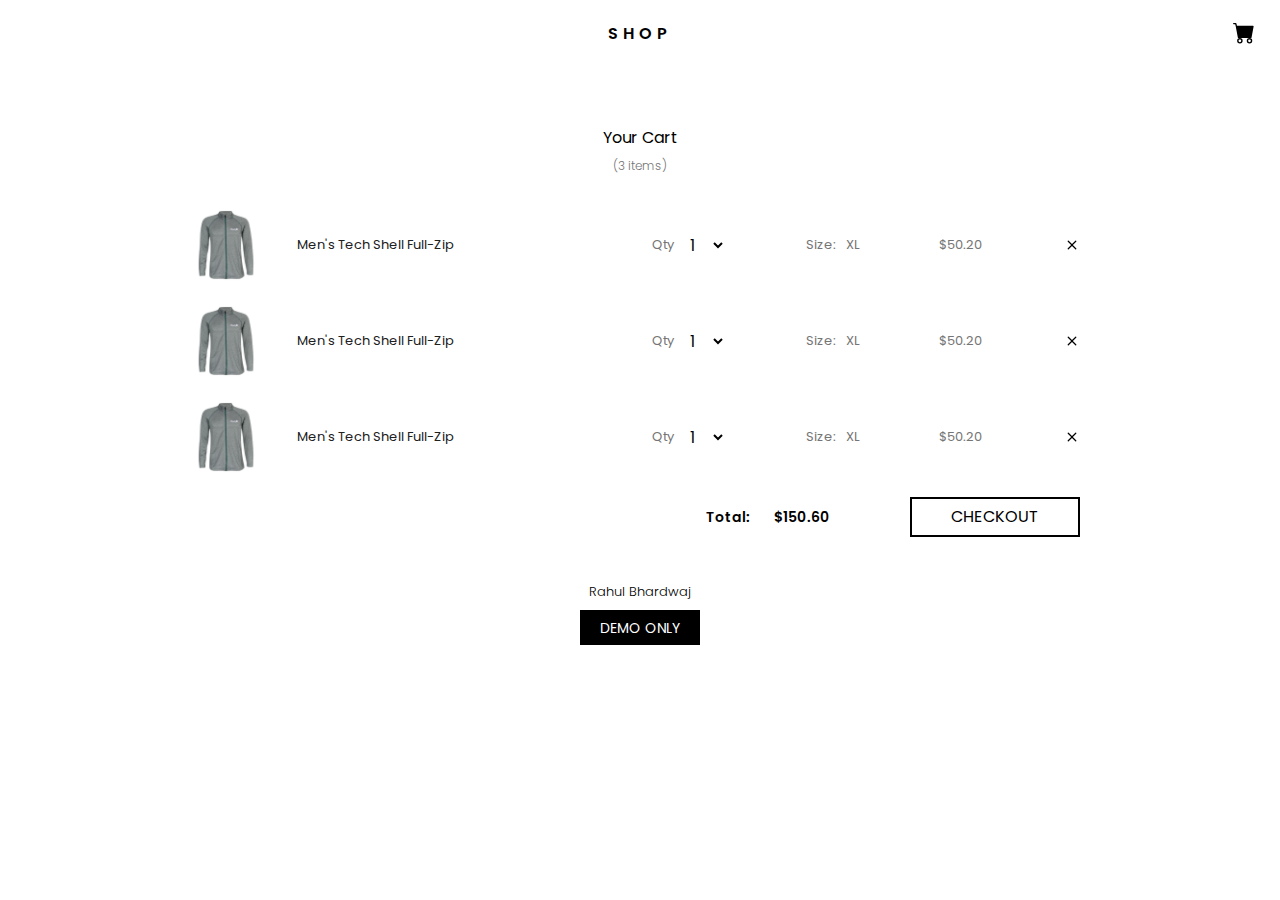
==== cart.html @ 30d9addc "completed cart page" ====
<!DOCTYPE html>
<html lang="en">
  <head>
    <meta charset="UTF-8" />
    <meta http-equiv="X-UA-Compatible" content="IE=edge" />
    <meta name="viewport" content="width=device-width, initial-scale=1.0" />
    <title>Your - cart</title>
    <link rel="preconnect" href="https://fonts.googleapis.com" />
    <link rel="preconnect" href="https://fonts.gstatic.com" crossorigin />
    <!-- font-family: 'Poppins', sans-serif; -->
    <link rel="preconnect" href="https://fonts.googleapis.com" />
    <link rel="preconnect" href="https://fonts.gstatic.com" crossorigin />
    <link
      href="https://fonts.googleapis.com/css2?family=Poppins:wght@300;400;600;700&display=swap"
      rel="stylesheet"
    />
    <link rel="stylesheet" href="/assets/css/normalize.css" />
    <link rel="stylesheet" href="/assets/css/cart.css" />
  </head>
  <body>
    <header>
      <img src="/assets/images/menu-icon.svg" alt="" class="header-menu-icon" />
      <a class="header-title" href="index.html">SHOP</a>
      <img src="/assets/images/cart-icon.svg" alt="" class="header-cart-icon" />
    </header>
    <section>
      <div class="cart-title">
        <p class="your-cart">Your Cart</p>
        <p class="cart-quantity">(3 items)</p>
      </div>
      <div class="cart-contents">
        <div class="img-container">
          <a href="outfit-item.html">
            <img
              src="/assets/images/mens_outfit_1.jpg"
              alt=""
              class="item-image"
            />
          </a>
        </div>
        <div class="item-details">
          <div class="item-name"><a href="outfit-item.html" class="divlink">Men's Tech Shell Full-Zip</a></div>
          <div class="order-details">
            <div class="item-quantity">
              <p>Qty</p>
              <select name="quantity" id="quantity-selector">
                <option value="1">1</option>
                <option value="2">2</option>
                <option value="3">3</option>
                <option value="4">4</option>
                <option value="4">5</option>
              </select>
            </div>
            <p class="item-size">Size:<span>XL</span></p>
            <p class="item-price">$50.20</p>
          </div>
        </div>
        <img src="/assets/images/x.svg" alt="" class="remove-item" />
      </div>
      <div class="cart-contents">
        <div class="img-container">
          <a href="outfit-item.html">
            <img
              src="/assets/images/mens_outfit_1.jpg"
              alt=""
              class="item-image"
            />
          </a>
        </div>
        <div class="item-details">
          <div class="item-name"><a href="outfit-item.html" class="divlink">Men's Tech Shell Full-Zip</a></div>
          <div class="order-details">
            <div class="item-quantity">
              <p>Qty</p>
              <select name="quantity" id="quantity-selector">
                <option value="1">1</option>
                <option value="2">2</option>
                <option value="3">3</option>
                <option value="4">4</option>
                <option value="4">5</option>
              </select>
            </div>
            <p class="item-size">Size:<span>XL</span></p>
            <p class="item-price">$50.20</p>
          </div>
        </div>
        <img src="/assets/images/x.svg" alt="" class="remove-item" />
      </div>
      <div class="cart-contents">
        <div class="img-container">
          <a href="outfit-item.html">
            <img
              src="/assets/images/mens_outfit_1.jpg"
              alt=""
              class="item-image"
            />
          </a>
        </div>
        <div class="item-details">
          <div class="item-name"><a href="outfit-item.html" class="divlink">Men's Tech Shell Full-Zip</a></div>
          <div class="order-details">
            <div class="item-quantity">
              <p>Qty</p>
              <select name="quantity" id="quantity-selector">
                <option value="1">1</option>
                <option value="2">2</option>
                <option value="3">3</option>
                <option value="4">4</option>
                <option value="4">5</option>
              </select>
            </div>
            <p class="item-size">Size:<span>XL</span></p>
            <p class="item-price">$50.20</p>
          </div>
        </div>
        <img src="/assets/images/x.svg" alt="" class="remove-item" />
      </div>
      <div class="total-and-checkout">
        <div class="total-price">Total:<span>$150.60</span></div>
        <button class="checkout-button-desktop">CHECKOUT</button>
      </div>
    </section>
    <button class="checkout-button-mobile">CHECKOUT</button>
    <footer>
      <div class="source-link">Rahul Bhardwaj</div>
      <div class="demo-only">DEMO ONLY</div>
    </footer>
  </body>
</html>
---- assets/css/cart.css ----
/*Mobile First Approach*/
html,
body {
  font-family: "Poppins", sans-serif;
  margin: 0;
  padding: 0;
  width: 100%;
  font-size: 16px;
}

body {
  width: 100%;
}

.divlink {
  text-decoration: none !important;
  color: inherit;
}

/* header */

header {
  display: flex;
  justify-content: space-between;
  height: 65px;
}

.header-menu-icon {
  width: 22px;
  margin-left: 25px;
}

.header-title {
  font-weight: 600;
  letter-spacing: 5px;
  margin-top: 25px;
  text-decoration: none;
  color: inherit;
}

.header-cart-icon {
  width: 22px;
  margin-right: 25px;
}

/* section */

section {
  padding: 0 24px 48px 24px;
  margin-bottom: 100px;
}

/* cart-title */

.cart-title {
  display: flex;
  flex-direction: column;
  align-items: center;
}

.your-cart {
  margin-top: 0;
  margin-bottom: 12px;
}

.cart-quantity {
  font-size: 12px;
  font-weight: 300;
  margin-top: 0;
  color: #757575;
}

/* cart contents */

.cart-contents {
  display: flex;
  font-size: 13px;
  height: 72px;
  margin-top: 24px;
}

.item-details {
  display: flex;
  flex-direction: column;
  width: 80%;
}

.item-name {
  color: #202020;
  padding-top: 18px;
  padding-left: 5px;
  align-self: flex-start;
  height: 50%;
}

.item-image {
  height: 72px;
}

/* order details */

.order-details {
  display: flex;
  width: 220px;
  gap: 20px;
  align-self: flex-end;
  color: #757575;
  margin-right: -15px;
  justify-content: flex-end;
  height: 50%;
}

.item-quantity p,
.item-size,
.item-price {
  margin-bottom: 0;
}

.item-quantity {
  display: flex;
  gap: 12px;
}

#quantity-selector {
  border: none;
  outline: none;
  background: none;
  width: 40px;
  font-size: 16px;
  padding-top: 10px;
}

#quantity-selector option {
  width: 72px;
}

.item-size span {
  padding-left: 10px;
}

.remove-item {
  height: 20px;
  width: 20px;
  align-self: flex-start;
  margin-top: 15px;
}

/* total price */

.total-and-checkout {
  display: flex;
  justify-content: end;
  margin-top: 24px;
}

.total-price {
  font-size: 14px;
  font-weight: 600;
}

.total-price span {
  padding-left: 24px;
}

/* Add to cart button */

.checkout-button-mobile {
  position: fixed;
  bottom: 0;
  height: 60px;
  width: 100%;
  color: white;
  background-color: rgb(32, 32, 92);
  border: none;
}

.checkout-button-desktop {
  display: none;
}

/* footer */

footer {
  display: none;
}

/* For small mobile */

@media all and (max-width: 360px) {
  .cart-contents {
    height: auto;
  }

  .item-name {
    padding-top: 0;
  }

  .order-details {
    flex-direction: column;
    gap: 0;
    width: auto;
    align-self: flex-start;
    padding-left: 5px;
    padding-top: 5px;
  }

  .item-quantity p,
  .item-size,
  .item-price {
    margin-top: 0;
  }

  #quantity-selector {
    padding-top: 0;
  }
}

/* for tablet and desktop*/

@media all and (min-width: 768px) {
  /* header */

  header {
    margin-bottom: 64px;
  }

  .header-menu-icon {
    visibility: hidden;
  }

  /* cart contents */

  section {
    max-width: 900px;
    margin: auto;
  }

  .item-details {
    flex-direction: row;
    justify-content: space-between;
    height: 100%;
  }

  .item-name {
    height: auto;
    align-self: center;
    padding-top: 0;
    margin-left: 30px;
  }

  .order-details {
    height: auto;
    align-self: center;
    height: 100%;
    margin-right: 0;
    gap: 80px;
  }

  .item-quantity p,
  .item-size,
  .item-price {
    margin-bottom: auto;
    margin-top: auto;
  }

  #quantity-selector {
    padding-top: 0;
  }

  .remove-item {
    align-self: center;
    margin-left: 80px;
    margin-top: 0;
  }

  /* total and checkout */

  .total-and-checkout {
    gap: 80px;
    max-width: 890px;
  }

  .total-price {
    align-self: center;
  }

  /* checkout button */

  .checkout-button-mobile {
    display: none;
  }

  .checkout-button-desktop {
    display: inline;
    color: black;
    background-color: white;
    border: 2px solid black;
    width: 170px;
    height: 40px;
  }

  /*footer*/

  footer {
    display: flex;
    align-items: center;
    flex-direction: column;
    height: 60px;
  }

  .source-link {
    font-size: 13px;
    font-weight: 300;
    padding-bottom: 10px;
  }

  .demo-only {
    height: 30px;
    width: 120px;
    background-color: black;
    color: white;
    text-align: center;
    font-size: 14px;
    padding-top: 10px;
  }
}
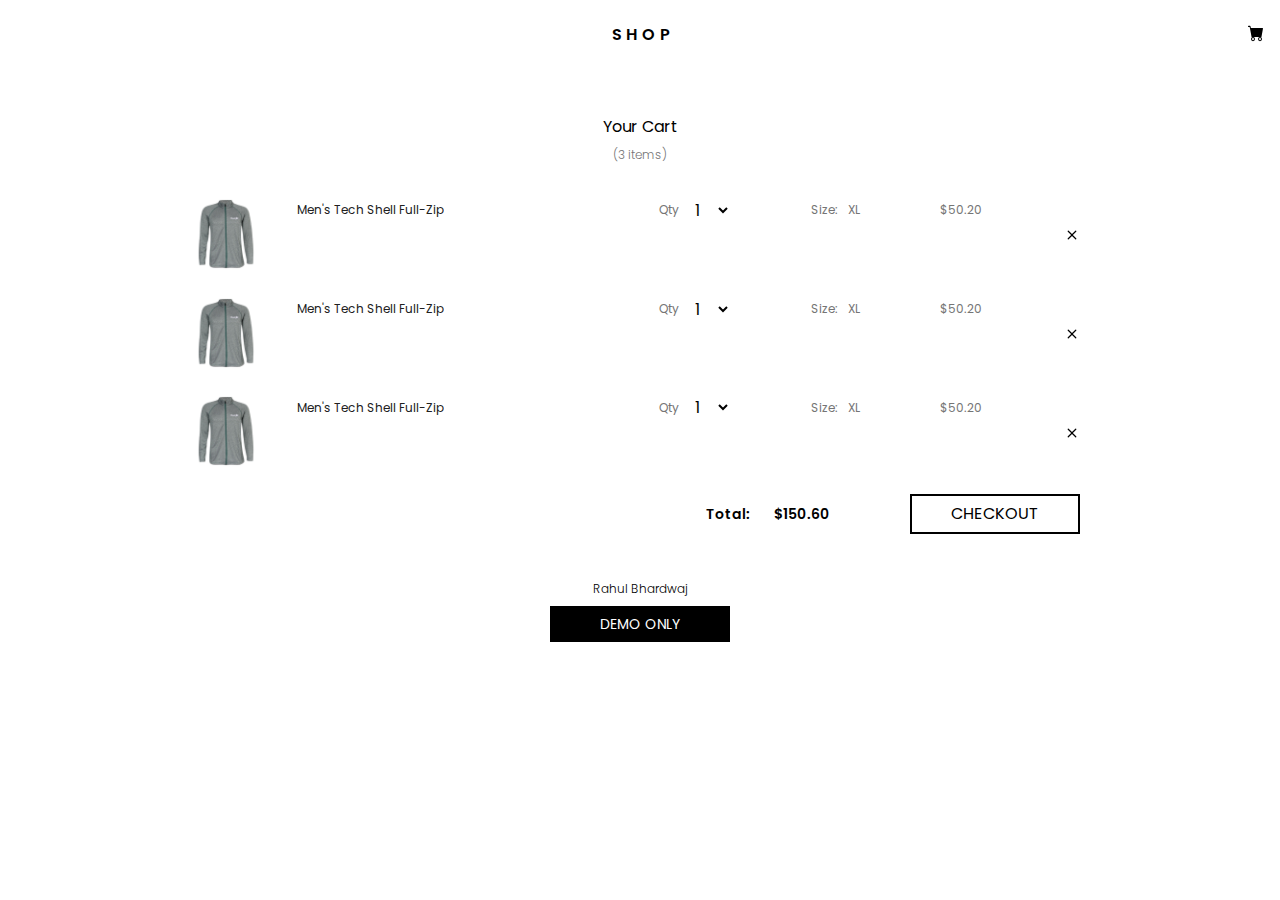
==== commit b1dcf6d0: "modified as per standard" ====
--- a/cart.html
+++ b/cart.html
@@ -5,6 +5,7 @@
     <meta http-equiv="X-UA-Compatible" content="IE=edge" />
     <meta name="viewport" content="width=device-width, initial-scale=1.0" />
     <title>Your - cart</title>
+    <link rel="icon" href="/assets/images/favicon.png" type="image/png">
     <link rel="preconnect" href="https://fonts.googleapis.com" />
     <link rel="preconnect" href="https://fonts.gstatic.com" crossorigin />
     <!-- font-family: 'Poppins', sans-serif; -->
@@ -20,7 +21,7 @@
   <body>
     <header>
       <img src="/assets/images/menu-icon.svg" alt="" class="header-menu-icon" />
-      <a class="header-title" href="index.html">SHOP</a>
+      <a class="header-title divlink" href="index.html">SHOP</a>
       <img src="/assets/images/cart-icon.svg" alt="" class="header-cart-icon" />
     </header>
     <section>
@@ -117,10 +118,10 @@
       </div>
       <div class="total-and-checkout">
         <div class="total-price">Total:<span>$150.60</span></div>
-        <button class="checkout-button-desktop">CHECKOUT</button>
+        <button class="checkout-button-desktop" onclick="window.location.href='checkout.html';">CHECKOUT</button>
       </div>
     </section>
-    <button class="checkout-button-mobile">CHECKOUT</button>
+    <button class="checkout-button-mobile" onclick="window.location.href='checkout.html';">CHECKOUT</button>
     <footer>
       <div class="source-link">Rahul Bhardwaj</div>
       <div class="demo-only">DEMO ONLY</div>
--- a/assets/css/cart.css
+++ b/assets/css/cart.css
@@ -8,10 +8,6 @@
   font-size: 16px;
 }
 
-body {
-  width: 100%;
-}
-
 .divlink {
   text-decoration: none !important;
   color: inherit;
@@ -22,32 +18,33 @@
 header {
   display: flex;
   justify-content: space-between;
-  height: 65px;
+  padding: 0.6rem 1rem 0.6rem 1rem;
 }
 
 .header-menu-icon {
-  width: 22px;
-  margin-left: 25px;
+  padding-top: 0.2rem;
+  width: 1.4rem;
 }
 
 .header-title {
   font-weight: 600;
-  letter-spacing: 5px;
-  margin-top: 25px;
-  text-decoration: none;
-  color: inherit;
+  letter-spacing: 0.3rem;
+  padding-top: 1rem;
 }
 
 .header-cart-icon {
-  width: 22px;
-  margin-right: 25px;
+  padding-top: 0.8rem;
+}
+
+.header-cart-icon img {
+  width: 1.375rem;
 }
 
 /* section */
 
 section {
-  padding: 0 24px 48px 24px;
-  margin-bottom: 100px;
+  padding: 0 1.5rem 3rem 1.5rem;
+  margin-bottom: 6.25rem;
 }
 
 /* cart-title */
@@ -60,11 +57,11 @@
 
 .your-cart {
   margin-top: 0;
-  margin-bottom: 12px;
+  margin-bottom: 0.75rem;
 }
 
 .cart-quantity {
-  font-size: 12px;
+  font-size: 0.75rem;
   font-weight: 300;
   margin-top: 0;
   color: #757575;
@@ -74,9 +71,8 @@
 
 .cart-contents {
   display: flex;
-  font-size: 13px;
-  height: 72px;
-  margin-top: 24px;
+  font-size: 0.75rem;
+  margin-top: 1.5rem;
 }
 
 .item-details {
@@ -87,14 +83,14 @@
 
 .item-name {
   color: #202020;
-  padding-top: 18px;
-  padding-left: 5px;
+  padding-top: 1.125rem;
+  padding-left: 0.3125rem;
   align-self: flex-start;
   height: 50%;
 }
 
 .item-image {
-  height: 72px;
+  height: 4.5rem;
 }
 
 /* order details */
@@ -102,10 +98,9 @@
 .order-details {
   display: flex;
   width: 220px;
-  gap: 20px;
+  gap: 1.25rem;
   align-self: flex-end;
   color: #757575;
-  margin-right: -15px;
   justify-content: flex-end;
   height: 50%;
 }
@@ -118,31 +113,27 @@
 
 .item-quantity {
   display: flex;
-  gap: 12px;
+  gap: 0.75rem;
 }
 
 #quantity-selector {
   border: none;
   outline: none;
   background: none;
-  width: 40px;
-  font-size: 16px;
-  padding-top: 10px;
-}
-
-#quantity-selector option {
-  width: 72px;
+  width: 2.5rem;
+  font-size: 1rem;
+  padding-top: 0.625rem;
 }
 
 .item-size span {
-  padding-left: 10px;
+  padding-left: 0.625rem;
 }
 
 .remove-item {
-  height: 20px;
-  width: 20px;
+  height: 1.25rem;
+  width: 1.25rem;
   align-self: flex-start;
-  margin-top: 15px;
+  margin-top: 1rem;
 }
 
 /* total price */
@@ -150,16 +141,16 @@
 .total-and-checkout {
   display: flex;
   justify-content: end;
-  margin-top: 24px;
+  margin-top: 1.5rem;
 }
 
 .total-price {
-  font-size: 14px;
+  font-size: 0.875rem;
   font-weight: 600;
 }
 
 .total-price span {
-  padding-left: 24px;
+  padding-left: 1.5rem;
 }
 
 /* Add to cart button */
@@ -167,7 +158,7 @@
 .checkout-button-mobile {
   position: fixed;
   bottom: 0;
-  height: 60px;
+  height: 3.75rem;
   width: 100%;
   color: white;
   background-color: rgb(32, 32, 92);
@@ -200,8 +191,8 @@
     gap: 0;
     width: auto;
     align-self: flex-start;
-    padding-left: 5px;
-    padding-top: 5px;
+    padding-left: 0.3125rem;
+    padding-top: 0.3125rem;
   }
 
   .item-quantity p,
@@ -221,7 +212,7 @@
   /* header */
 
   header {
-    margin-bottom: 64px;
+    margin-bottom: 4rem;
   }
 
   .header-menu-icon {
@@ -231,7 +222,7 @@
   /* cart contents */
 
   section {
-    max-width: 900px;
+    max-width: 56.25rem;
     margin: auto;
   }
 
@@ -245,7 +236,7 @@
     height: auto;
     align-self: center;
     padding-top: 0;
-    margin-left: 30px;
+    margin-left: 1.875rem;
   }
 
   .order-details {
@@ -253,7 +244,7 @@
     align-self: center;
     height: 100%;
     margin-right: 0;
-    gap: 80px;
+    gap: 5rem;
   }
 
   .item-quantity p,
@@ -269,14 +260,14 @@
 
   .remove-item {
     align-self: center;
-    margin-left: 80px;
+    margin-left: 5rem;
     margin-top: 0;
   }
 
   /* total and checkout */
 
   .total-and-checkout {
-    gap: 80px;
+    gap: 5rem;
     max-width: 890px;
   }
 
@@ -295,8 +286,8 @@
     color: black;
     background-color: white;
     border: 2px solid black;
-    width: 170px;
-    height: 40px;
+    width: 10.625rem;
+    height: 2.5rem;
   }
 
   /*footer*/
@@ -305,22 +296,22 @@
     display: flex;
     align-items: center;
     flex-direction: column;
-    height: 60px;
+    height: 3.75rem;
   }
 
   .source-link {
-    font-size: 13px;
+    font-size: 0.75rem;
     font-weight: 300;
-    padding-bottom: 10px;
+    padding-bottom: 0.625rem;
   }
 
   .demo-only {
-    height: 30px;
-    width: 120px;
+    height: 1.875rem;
+    width: 11.25rem;
     background-color: black;
     color: white;
     text-align: center;
-    font-size: 14px;
-    padding-top: 10px;
-  }
-}
+    font-size: 0.875rem;
+    padding-top: 0.625rem;
+  }
+}
